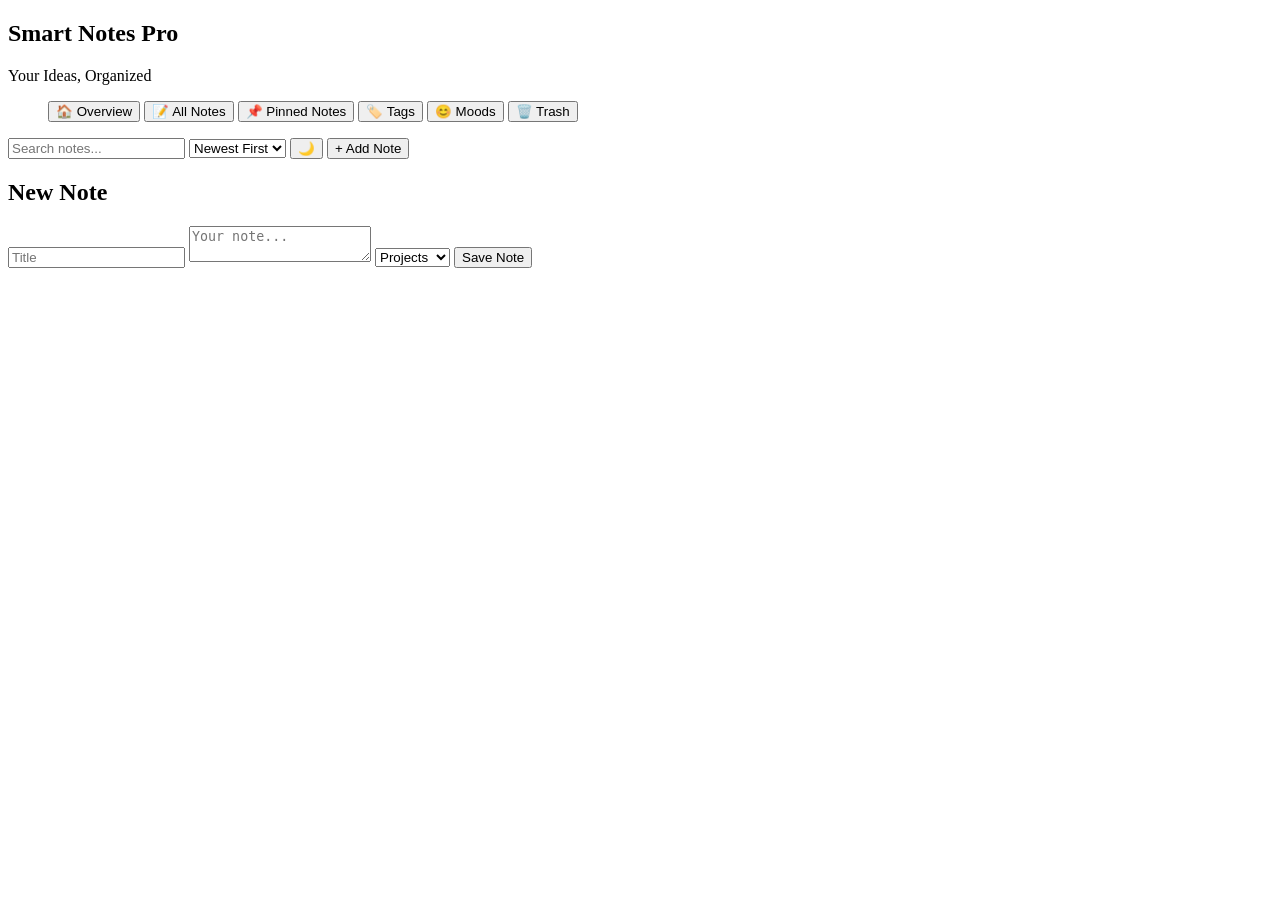
==== Day06 - Smart Notes Pro - V1/index.html @ f69b7ec5 "Basic HTML structure Done" ====
<!DOCTYPE html>
<html lang="en">
<head>
    <meta charset="UTF-8">
    <meta name="viewport" content="width=device-width, initial-scale=1.0">
    <title>Smart Notes Pro</title>
</head>
<body>
    <aside class="sidebar">
        <div class="logo">
            <h1>Smart Notes Pro</h1>
            <p>Your Ideas, Organized</p>
        </div>

        <nav class="nav-links">
            <ul>
                <button class="nav-btn active">🏠 Overview</button>
                <button class="nav-btn">📝 All Notes</button>
                <button class="nav-btn">📌 Pinned Notes</button>
                <button class="nav-btn">🏷️ Tags</button>
                <button class="nav-btn">😊 Moods</button>
                <button class="nav-btn">🗑️ Trash</button>
            </ul>
        </nav>
    </aside>

    <main class="main-content">
        <header class="top-bar">
            <input type="text" class="search-input" placeholder="Search notes...">

            <select id="sortSelect">
                <option value="newest">Newest First</option>
                <option value="oldest">Oldest First</option>
            </select>

            <button id="themeBtn">🌙</button>
            <button id="addNoteBtn"> + Add Note </button>
        </header>

        <section class="notes-container">
            <div id="notesGrid">

            </div>
        </section>

    </main>

    <div class="modal hidden">
        <div class="modal-content">
            <h2>New Note</h2>
            <input type="text" id="noteTitle" placeholder="Title">
            <textarea id="noteContent" placeholder="Your note..."></textarea>

            <select id="noteCategory">
                <option>Projects</option>
                <option>Study</option>
                <option>Personal</option>
                <option>Ideas</option>
            </select>

            <button id="saveNoteBtn">Save Note</button>
        </div>
    </div>

    <script src="script.js"></script>
</body>
</html>
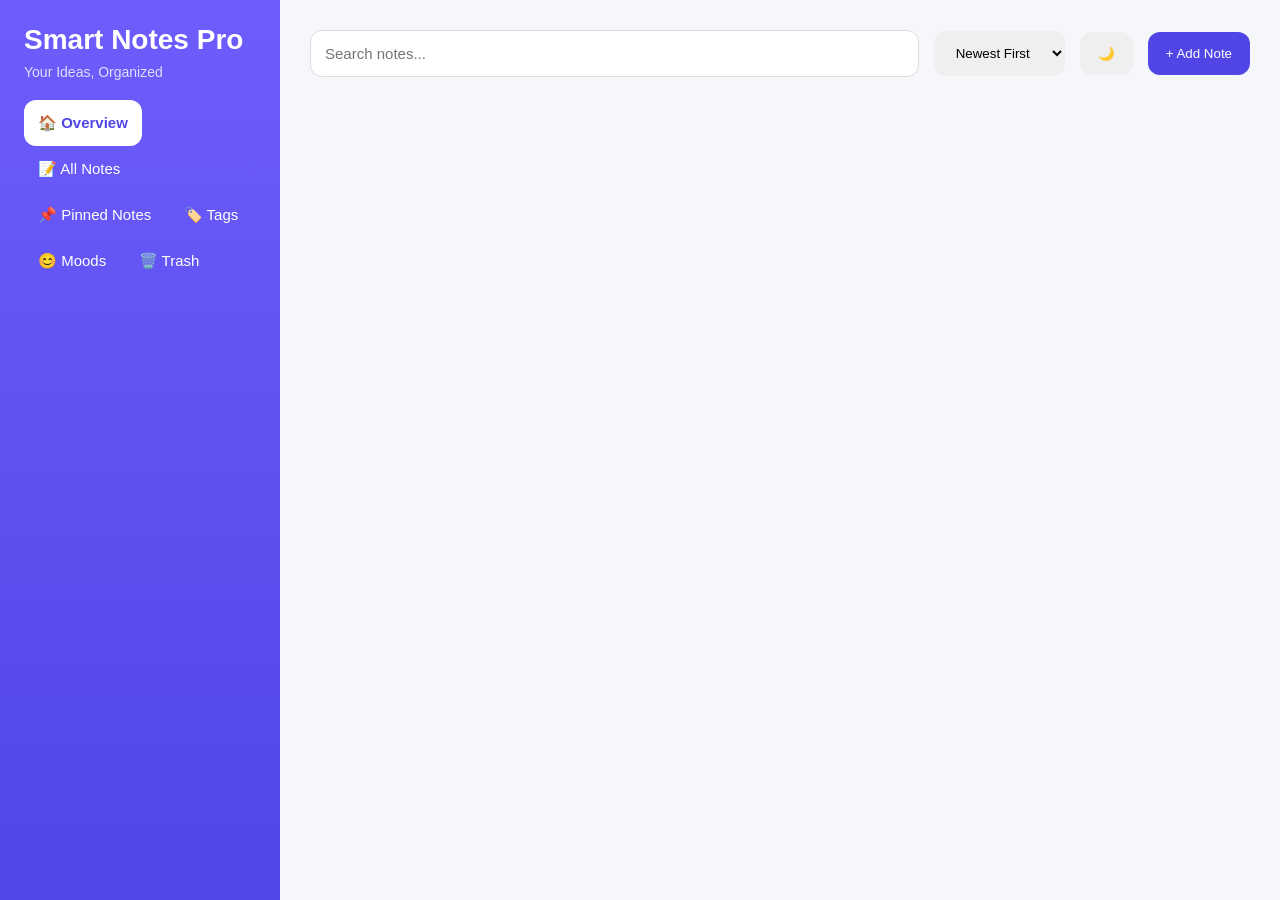
==== commit aa6c5aad: "basic css done" ====
--- a/Day06 - Smart Notes Pro - V1/index.html
+++ b/Day06 - Smart Notes Pro - V1/index.html
@@ -4,6 +4,7 @@
     <meta charset="UTF-8">
     <meta name="viewport" content="width=device-width, initial-scale=1.0">
     <title>Smart Notes Pro</title>
+    <link rel="stylesheet" href="style.css">
 </head>
 <body>
     <aside class="sidebar">
@@ -26,7 +27,7 @@
 
     <main class="main-content">
         <header class="top-bar">
-            <input type="text" class="search-input" placeholder="Search notes...">
+            <input type="text" id="searchInput" placeholder="Search notes...">
 
             <select id="sortSelect">
                 <option value="newest">Newest First</option>
--- a/Day06 - Smart Notes Pro - V1/style.css
+++ b/Day06 - Smart Notes Pro - V1/style.css
@@ -0,0 +1,100 @@
+* {
+    margin: 0;
+    padding: 0;
+    box-sizing: border-box;
+}
+
+body{
+    font-family: Arial, sans-serif;
+    background-color: #f5f7fb;
+    display:flex;
+    min-height: 100vh;
+}
+
+.sidebar{
+    width: 280px;
+    background: linear-gradient(180deg, #6d5dfc, #4f46e5);
+    color: white;
+    display: flex;
+    flex-direction: column;
+    gap: 20px;
+    padding:24px;
+}
+
+.logo h1{
+    font-size: 28px;
+    margin-bottom: 8px;
+}
+.logo p{
+    opacity: 0.8;
+    font-size: 14px;
+}
+
+.nav-links {
+    display:flex;
+    flex-direction: column;
+    gap: 12px;
+}
+.nav-btn {
+    border: none;
+    background: transparent;
+    color: white;
+    text-align: left;
+    padding: 14px;
+    border-radius: 12px;
+    cursor: pointer;
+    font-size: 15px;
+
+}
+.nav-btn:hover {
+    background: rgba(255,255,255,0.15)
+}
+.nav-btn.active{
+    background: white;
+    color: #4f46e5;
+    font-weight: bold;
+}
+
+.main-content {
+    flex: 1;
+    padding: 30px;
+}
+
+.top-bar {
+    display: flex;
+    gap: 15px;
+    align-items: center;
+    margin-bottom: 30px;
+}
+
+#searchInput {
+    flex: 1; 
+    padding: 14px;
+    border: 1px solid #ddd;
+    border-radius: 12px;
+    font-size: 15px;
+}
+
+#sortSelect,
+#themeBtn,
+#addNoteBtn {
+    padding: 14px 18px;
+    border: none;
+    border-radius: 12px;
+    cursor:pointer;
+}
+
+#addNoteBtn {
+    background: #4f46e5;
+    color:white;
+}
+
+#notesGrid {
+    display:grid;
+    grid-template-columns: repeat(auto-fill, minmax(280px, 1fr));
+    gap:20px;
+}
+
+.hidden {
+    display: none;
+}
